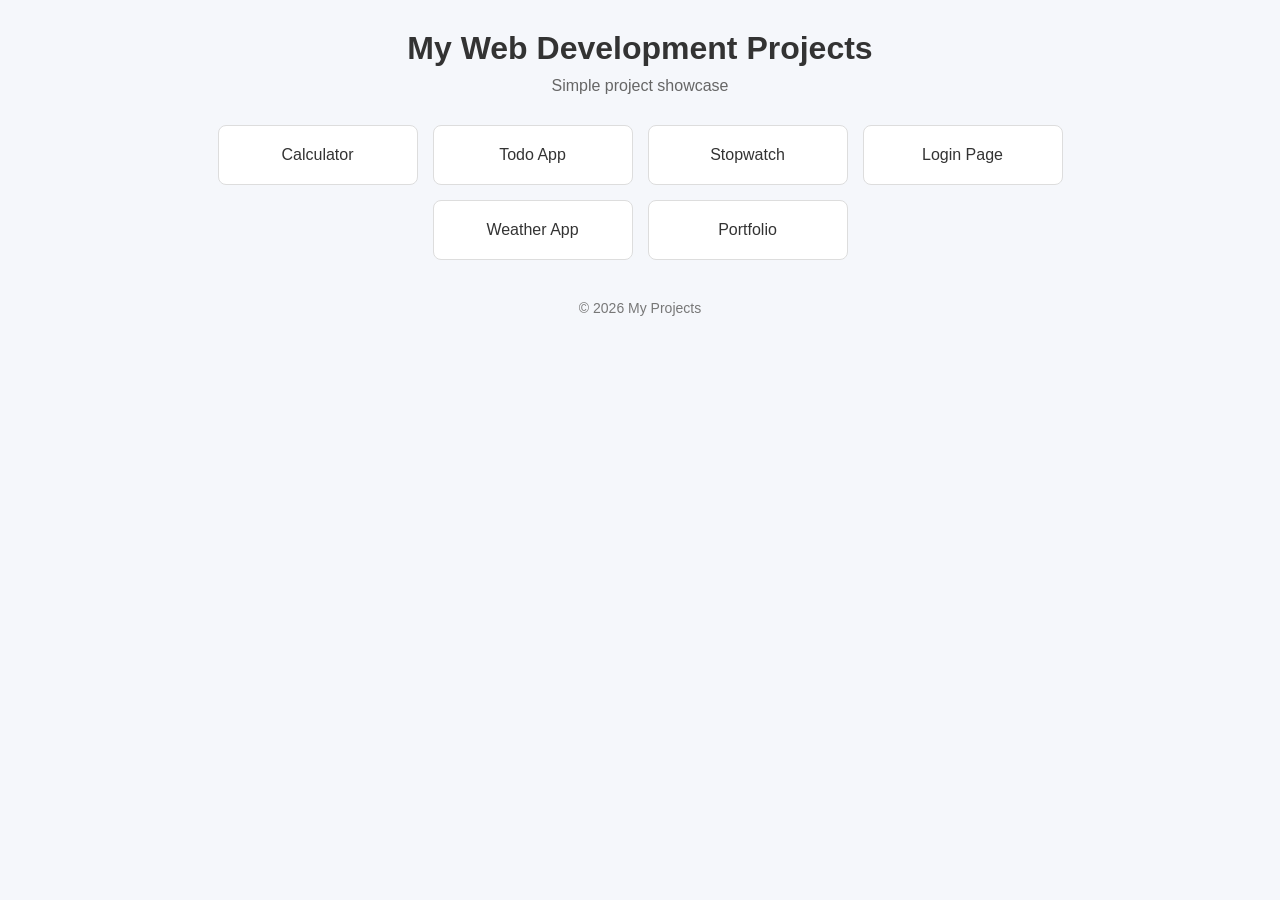
==== index.html @ 79860fb2 "add index.html" ====
<!DOCTYPE html>
<html lang="en">
<head>
<meta charset="UTF-8">
<meta name="viewport" content="width=device-width, initial-scale=1.0">
<title>My Projects</title>

<style>
/* =========================
   BASIC RESET
========================= */
* {
  margin: 0;
  padding: 0;
  box-sizing: border-box;
  font-family: Arial, sans-serif;
}

/* =========================
   PAGE BACKGROUND
========================= */
body {
  background-color: #f5f7fb;
  color: #333;
  text-align: center;
  padding: 30px;
}

/* =========================
   HEADER
========================= */
h1 {
  margin-bottom: 10px;
}

p {
  margin-bottom: 30px;
  color: #666;
}

/* =========================
   PROJECT CONTAINER
========================= */
.container {
  max-width: 900px;
  margin: auto;
  display: flex;
  flex-wrap: wrap;
  justify-content: center;
  gap: 15px;
}

/* =========================
   PROJECT BOX
========================= */
.box {
  width: 200px;
  background: white;
  padding: 20px;
  border: 1px solid #ddd;
  border-radius: 8px;
  text-decoration: none;
  color: #333;
}

/* hover effect */
.box:hover {
  border-color: #007bff;
}

/* =========================
   FOOTER
========================= */
footer {
  margin-top: 40px;
  font-size: 14px;
  color: #777;
}
</style>

</head>

<body>

<h1>My Web Development Projects</h1>
<p>Simple project showcase</p>

<div class="container">

  <a class="box" href="#">Calculator</a>
  <a class="box" href="#">Todo App</a>
  <a class="box" href="#">Stopwatch</a>
  <a class="box" href="#">Login Page</a>
  <a class="box" href="#">Weather App</a>
  <a class="box" href="#">Portfolio</a>

</div>

<footer>
  © 2026 My Projects
</footer>

</body>
</html>
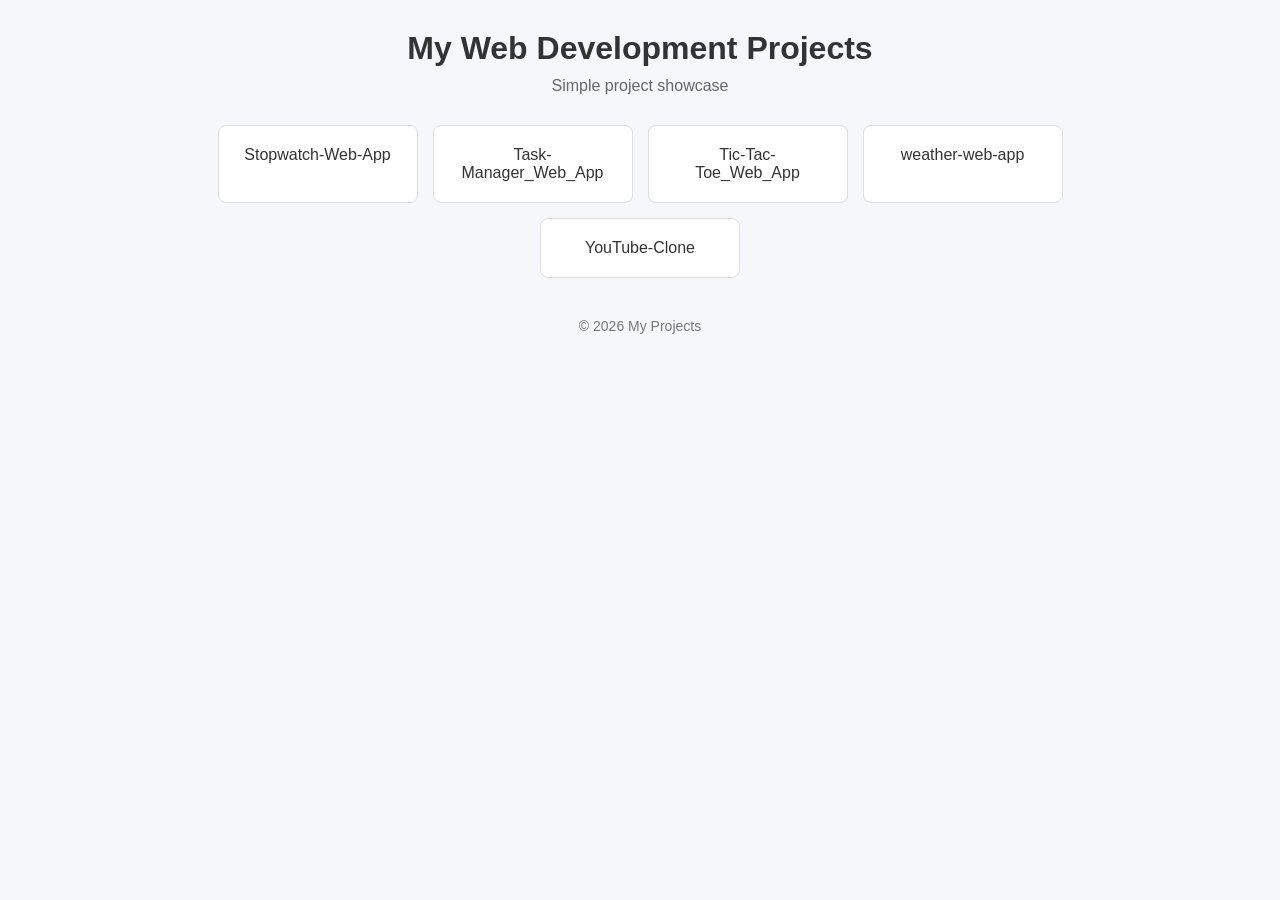
==== commit df9cfcd6: "updated html" ====
--- a/index.html
+++ b/index.html
@@ -87,12 +87,11 @@
 
 <div class="container">
 
-  <a class="box" href="#">Calculator</a>
-  <a class="box" href="#">Todo App</a>
-  <a class="box" href="#">Stopwatch</a>
-  <a class="box" href="#">Login Page</a>
-  <a class="box" href="#">Weather App</a>
-  <a class="box" href="#">Portfolio</a>
+  <a class="box" href="#">Stopwatch-Web-App</a>
+  <a class="box" href="#">Task-Manager_Web_App</a>
+  <a class="box" href="#">Tic-Tac-Toe_Web_App</a>
+  <a class="box" href="#">weather-web-app</a>
+  <a class="box" href="#">YouTube-Clone</a>
 
 </div>
 
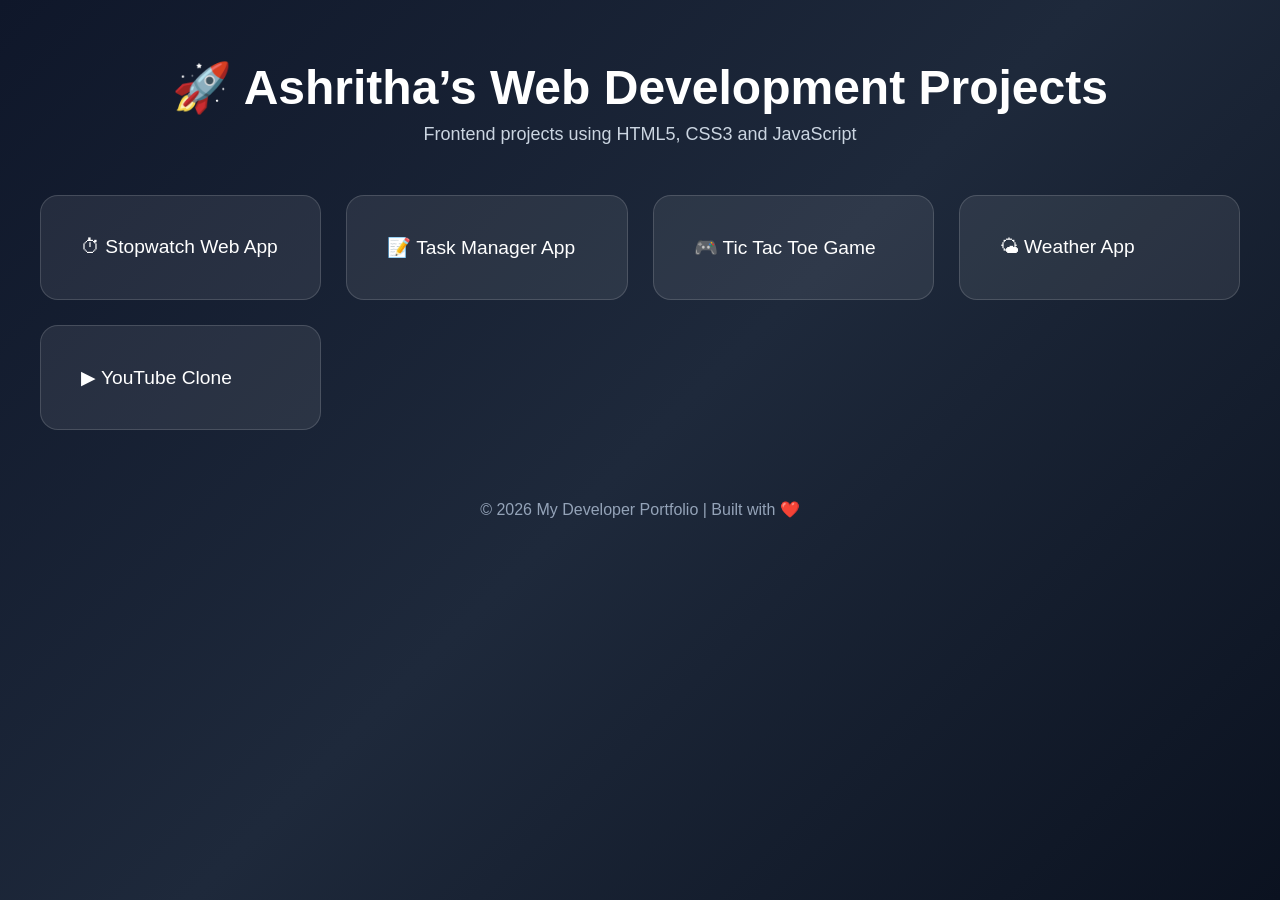
==== commit 1aed0718: "updated html" ====
--- a/index.html
+++ b/index.html
@@ -7,74 +7,123 @@
 
 <style>
 /* =========================
-   BASIC RESET
+   GLOBAL STYLES
 ========================= */
 * {
   margin: 0;
   padding: 0;
   box-sizing: border-box;
-  font-family: Arial, sans-serif;
+  font-family: "Poppins", Arial, sans-serif;
 }
 
 /* =========================
-   PAGE BACKGROUND
+   BODY
 ========================= */
 body {
-  background-color: #f5f7fb;
-  color: #333;
-  text-align: center;
-  padding: 30px;
+  min-height: 100vh;
+  display: flex;
+  flex-direction: column;
+  align-items: center;
+  justify-content: flex-start;
+  padding: 60px 30px;
+  background: linear-gradient(135deg, #0f172a, #1e293b, #0b1220);
+  color: #fff;
 }
 
 /* =========================
    HEADER
 ========================= */
 h1 {
-  margin-bottom: 10px;
+  font-size: 3rem;
+  margin-bottom: 8px;
+  text-align: center;
 }
 
 p {
-  margin-bottom: 30px;
-  color: #666;
+  color: #cbd5e1;
+  margin-bottom: 50px;
+  font-size: 18px;
 }
 
 /* =========================
-   PROJECT CONTAINER
+   GRID CONTAINER
 ========================= */
 .container {
-  max-width: 900px;
-  margin: auto;
-  display: flex;
-  flex-wrap: wrap;
-  justify-content: center;
-  gap: 15px;
+  display: grid;
+  grid-template-columns: repeat(auto-fit, minmax(280px, 1fr));
+  gap: 25px;
+  width: 100%;
+  max-width: 1200px;
 }
 
 /* =========================
-   PROJECT BOX
+   PROJECT CARD
 ========================= */
 .box {
-  width: 200px;
-  background: white;
-  padding: 20px;
-  border: 1px solid #ddd;
-  border-radius: 8px;
+  position: relative;
+  padding: 40px;
+  border-radius: 18px;
   text-decoration: none;
-  color: #333;
+  color: #fff;
+  background: rgba(255, 255, 255, 0.08);
+  border: 1px solid rgba(255, 255, 255, 0.15);
+  transition: 0.3s ease;
+  overflow: hidden;
+  font-weight: 500;
+  font-size: 18px;
 }
 
-/* hover effect */
+/* hover */
 .box:hover {
-  border-color: #007bff;
+  transform: translateY(-10px);
+  border-color: rgba(0, 255, 255, 0.5);
+  box-shadow: 0 15px 40px rgba(0,0,0,0.5);
+}
+
+/* subtle highlight */
+.box::before {
+  content: "";
+  position: absolute;
+  top: 0;
+  left: -100%;
+  width: 100%;
+  height: 100%;
+  background: rgba(0, 255, 255, 0.08);
+  transition: 0.4s;
+}
+
+.box:hover::before {
+  left: 0;
+}
+
+/* text inside card */
+.box span {
+  position: relative;
+  z-index: 1;
+  font-size: 1.2rem;
 }
 
 /* =========================
    FOOTER
 ========================= */
 footer {
-  margin-top: 40px;
-  font-size: 14px;
-  color: #777;
+  margin-top: 70px;
+  font-size: 16px;
+  color: #94a3b8;
+}
+
+/* =========================
+   RESPONSIVE
+========================= */
+@media (max-width: 600px) {
+  h1 {
+    font-size: 2.2rem;
+  }
+
+  .box {
+    padding: 25px;
+    font-size: 16px;
+  }
 }
 </style>
 
@@ -82,21 +131,21 @@
 
 <body>
 
-<h1>My Web Development Projects</h1>
-<p>Simple project showcase</p>
+<h1>🚀 Ashritha’s Web Development Projects</h1>
+<p>Frontend projects using HTML5, CSS3 and JavaScript</p>
 
 <div class="container">
 
-  <a class="box" href="#">Stopwatch-Web-App</a>
-  <a class="box" href="#">Task-Manager_Web_App</a>
-  <a class="box" href="#">Tic-Tac-Toe_Web_App</a>
-  <a class="box" href="#">weather-web-app</a>
-  <a class="box" href="#">YouTube-Clone</a>
+  <a class="box" href="#"><span>⏱ Stopwatch Web App</span></a>
+  <a class="box" href="#"><span>📝 Task Manager App</span></a>
+  <a class="box" href="#"><span>🎮 Tic Tac Toe Game</span></a>
+  <a class="box" href="#"><span>🌤 Weather App</span></a>
+  <a class="box" href="#"><span>▶ YouTube Clone</span></a>
 
 </div>
 
 <footer>
-  © 2026 My Projects
+  © 2026 My Developer Portfolio | Built with ❤️
 </footer>
 
 </body>
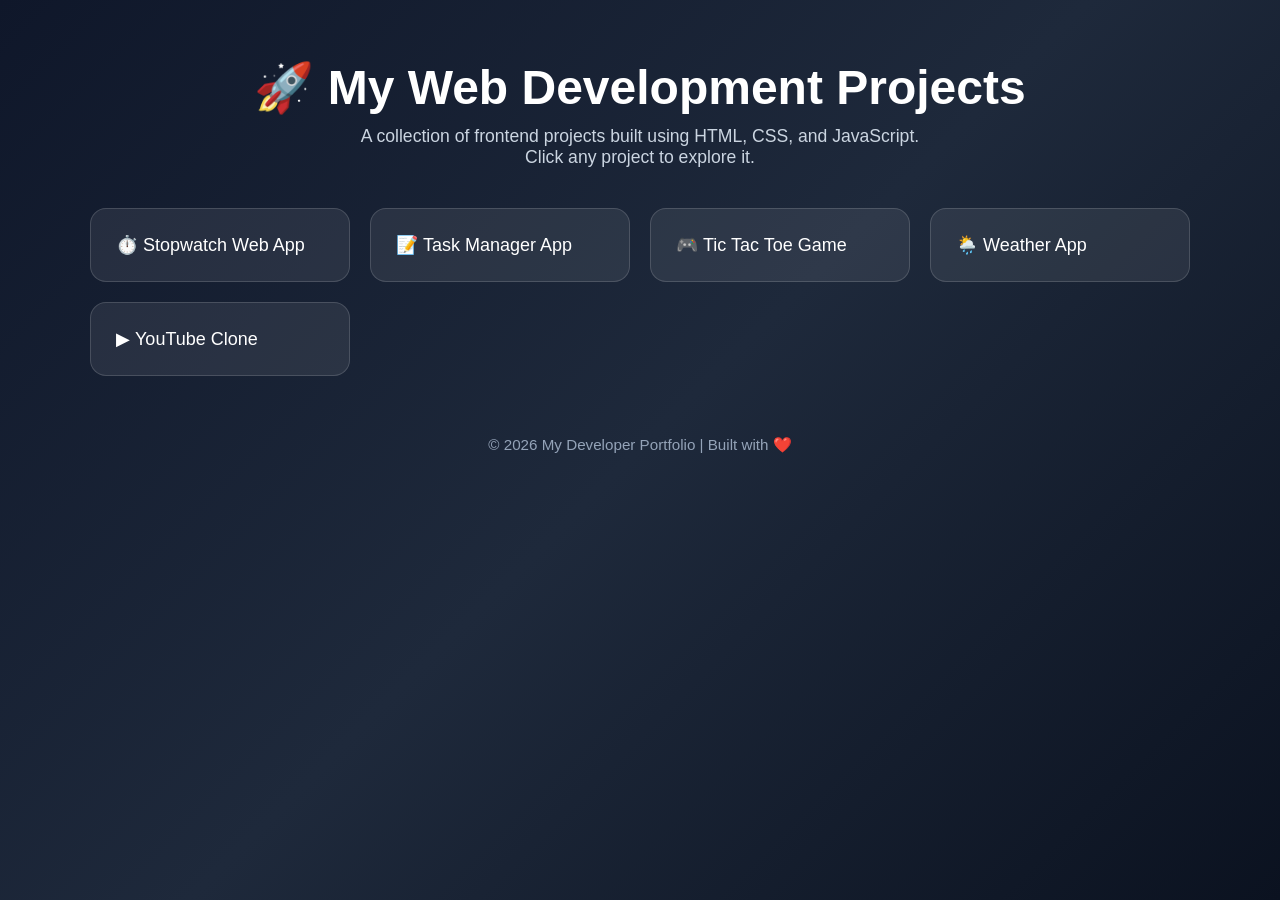
==== commit aaf9b224: "Update index.html" ====
--- a/index.html
+++ b/index.html
@@ -1,9 +1,9 @@
 <!DOCTYPE html>
 <html lang="en">
 <head>
-<meta charset="UTF-8">
-<meta name="viewport" content="width=device-width, initial-scale=1.0">
-<title>My Projects</title>
+<meta charset="UTF-8" />
+<meta name="viewport" content="width=device-width, initial-scale=1.0" />
+<title>My Web Development Projects</title>
 
 <style>
 /* =========================
@@ -21,13 +21,12 @@
 ========================= */
 body {
   min-height: 100vh;
+  background: linear-gradient(135deg, #0f172a, #1e293b, #0b1220);
+  color: #ffffff;
   display: flex;
   flex-direction: column;
   align-items: center;
-  justify-content: flex-start;
-  padding: 60px 30px;
-  background: linear-gradient(135deg, #0f172a, #1e293b, #0b1220);
-  color: #fff;
+  padding: 60px 20px;
 }
 
 /* =========================
@@ -35,81 +34,84 @@
 ========================= */
 h1 {
   font-size: 3rem;
-  margin-bottom: 8px;
   text-align: center;
+  margin-bottom: 10px;
 }
 
 p {
   color: #cbd5e1;
-  margin-bottom: 50px;
-  font-size: 18px;
+  font-size: 1.1rem;
+  text-align: center;
+  margin-bottom: 40px;
+  max-width: 600px;
 }
 
 /* =========================
    GRID CONTAINER
 ========================= */
 .container {
+  width: 100%;
+  max-width: 1100px;
   display: grid;
-  grid-template-columns: repeat(auto-fit, minmax(280px, 1fr));
-  gap: 25px;
-  width: 100%;
-  max-width: 1200px;
+  grid-template-columns: repeat(auto-fit, minmax(250px, 1fr));
+  gap: 20px;
 }
 
 /* =========================
    PROJECT CARD
 ========================= */
-.box {
-  position: relative;
-  padding: 40px;
-  border-radius: 18px;
+.card {
+  display: block;
   text-decoration: none;
-  color: #fff;
+  color: white;
   background: rgba(255, 255, 255, 0.08);
   border: 1px solid rgba(255, 255, 255, 0.15);
+  border-radius: 16px;
+  padding: 25px;
+  font-size: 18px;
   transition: 0.3s ease;
+  position: relative;
   overflow: hidden;
-  font-weight: 500;
-  font-size: 18px;
 }
 
-/* hover */
-.box:hover {
-  transform: translateY(-10px);
-  border-color: rgba(0, 255, 255, 0.5);
-  box-shadow: 0 15px 40px rgba(0,0,0,0.5);
+/* hover effect */
+.card:hover {
+  transform: translateY(-8px);
+  border-color: cyan;
+  box-shadow: 0 15px 35px rgba(0, 0, 0, 0.4);
 }
 
-/* subtle highlight */
-.box::before {
+/* light shine effect */
+.card::before {
   content: "";
   position: absolute;
   top: 0;
-  left: -100%;
+  left: -120%;
   width: 100%;
   height: 100%;
   background: rgba(0, 255, 255, 0.08);
   transition: 0.4s;
 }
 
-.box:hover::before {
+.card:hover::before {
   left: 0;
 }
 
 /* text inside card */
-.box span {
+.card span {
   position: relative;
   z-index: 1;
-  font-size: 1.2rem;
+  font-weight: 500;
 }
 
 /* =========================
    FOOTER
 ========================= */
 footer {
-  margin-top: 70px;
-  font-size: 16px;
+  margin-top: 60px;
   color: #94a3b8;
+  font-size: 0.95rem;
+  text-align: center;
 }
 
 /* =========================
@@ -120,9 +122,8 @@
     font-size: 2.2rem;
   }
 
-  .box {
-    padding: 25px;
-    font-size: 16px;
+  p {
+    font-size: 1rem;
   }
 }
 </style>
@@ -131,16 +132,33 @@
 
 <body>
 
-<h1>🚀 Ashritha’s Web Development Projects</h1>
-<p>Frontend projects using HTML5, CSS3 and JavaScript</p>
+<h1>🚀 My Web Development Projects</h1>
+<p>
+A collection of frontend projects built using HTML, CSS, and JavaScript.  
+Click any project to explore it.
+</p>
 
 <div class="container">
 
-  <a class="box" href="#"><span>⏱ Stopwatch Web App</span></a>
-  <a class="box" href="#"><span>📝 Task Manager App</span></a>
-  <a class="box" href="#"><span>🎮 Tic Tac Toe Game</span></a>
-  <a class="box" href="#"><span>🌤 Weather App</span></a>
-  <a class="box" href="#"><span>▶ YouTube Clone</span></a>
+  <a class="card" href="./Stopwatch-Web-App/">
+    ⏱️ <span>Stopwatch Web App</span>
+  </a>
+
+  <a class="card" href="./Task-Manager_Web_App/">
+    📝 <span>Task Manager App</span>
+  </a>
+
+  <a class="card" href="./Tic-Tac-Toe_Web_App/">
+    🎮 <span>Tic Tac Toe Game</span>
+  </a>
+
+  <a class="card" href="./weather-web-app/">
+    🌦️ <span>Weather App</span>
+  </a>
+
+  <a class="card" href="./YouTube-Clone/">
+    ▶ <span>YouTube Clone</span>
+  </a>
 
 </div>
 
@@ -149,4 +167,4 @@
 </footer>
 
 </body>
-</html>+</html>
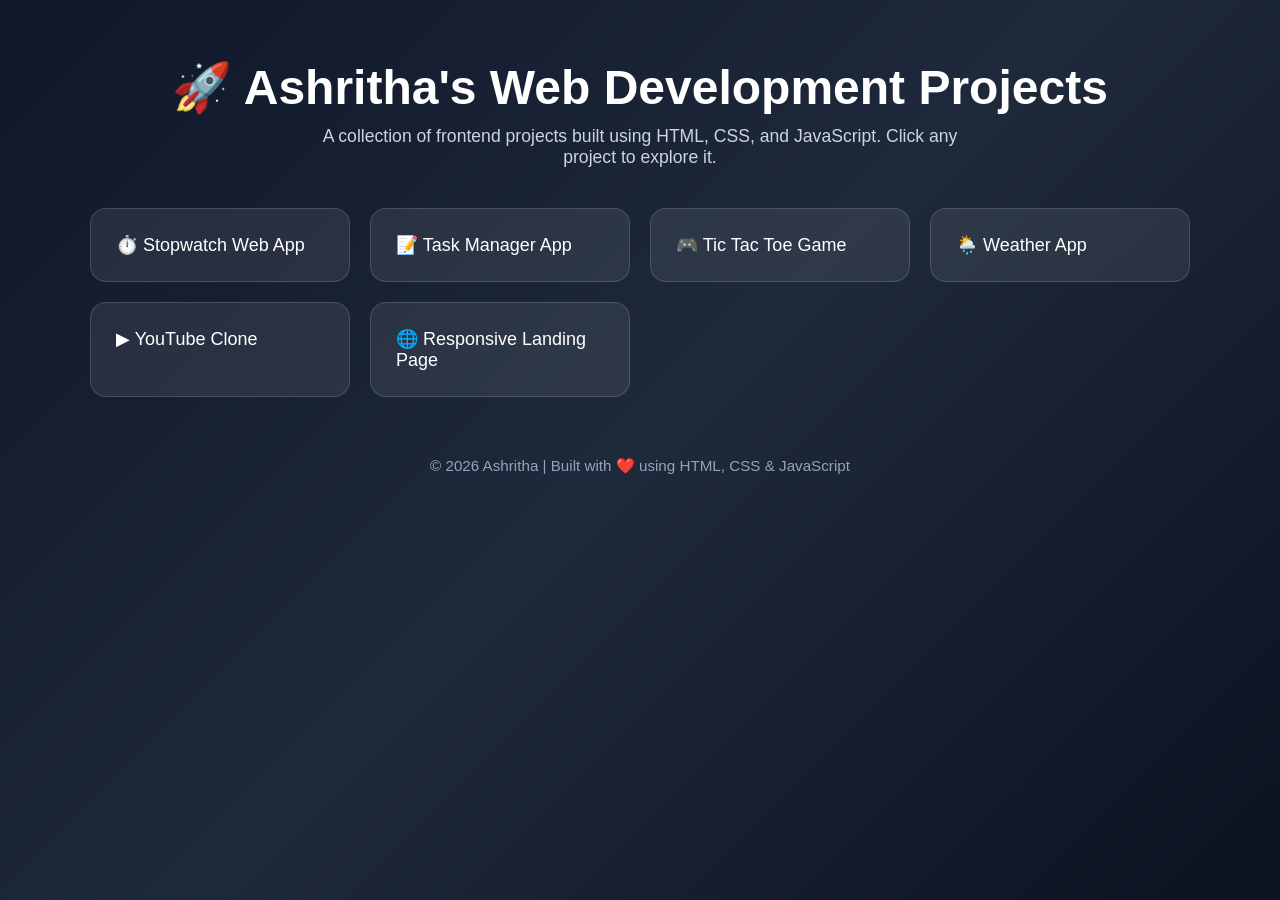
==== commit be404fc1: "fix: rename entry files to index.html for all projects" ====
--- a/index.html
+++ b/index.html
@@ -3,7 +3,7 @@
 <head>
 <meta charset="UTF-8" />
 <meta name="viewport" content="width=device-width, initial-scale=1.0" />
-<title>My Web Development Projects</title>
+<title>Ashritha's Web Development Projects</title>
 
 <style>
 /* =========================
@@ -43,7 +43,7 @@
   font-size: 1.1rem;
   text-align: center;
   margin-bottom: 40px;
-  max-width: 600px;
+  max-width: 650px;
 }
 
 /* =========================
@@ -74,7 +74,6 @@
   overflow: hidden;
 }
 
-/* hover effect */
 .card:hover {
   transform: translateY(-8px);
   border-color: cyan;
@@ -97,7 +96,6 @@
   left: 0;
 }
 
-/* text inside card */
 .card span {
   position: relative;
   z-index: 1;
@@ -132,39 +130,43 @@
 
 <body>
 
-<h1>🚀 My Web Development Projects</h1>
+<h1>🚀 Ashritha's Web Development Projects</h1>
 <p>
-A collection of frontend projects built using HTML, CSS, and JavaScript.  
+A collection of frontend projects built using HTML, CSS, and JavaScript.
 Click any project to explore it.
 </p>
 
 <div class="container">
 
   <a class="card" href="./Stopwatch-Web-App/">
-    ⏱️ <span>Stopwatch Web App</span>
+    <span>⏱️ Stopwatch Web App</span>
   </a>
 
   <a class="card" href="./Task-Manager_Web_App/">
-    📝 <span>Task Manager App</span>
+    <span>📝 Task Manager App</span>
   </a>
 
   <a class="card" href="./Tic-Tac-Toe_Web_App/">
-    🎮 <span>Tic Tac Toe Game</span>
+    <span>🎮 Tic Tac Toe Game</span>
   </a>
 
   <a class="card" href="./weather-web-app/">
-    🌦️ <span>Weather App</span>
+    <span>🌦️ Weather App</span>
   </a>
 
   <a class="card" href="./YouTube-Clone/">
-    ▶ <span>YouTube Clone</span>
+    <span>▶ YouTube Clone</span>
+  </a>
+
+  <a class="card" href="./Responsive-Landing-Page/">
+    <span>🌐 Responsive Landing Page</span>
   </a>
 
 </div>
 
 <footer>
-  © 2026 My Developer Portfolio | Built with ❤️
+  © 2026 Ashritha | Built with ❤️ using HTML, CSS & JavaScript
 </footer>
 
 </body>
-</html>
+</html>
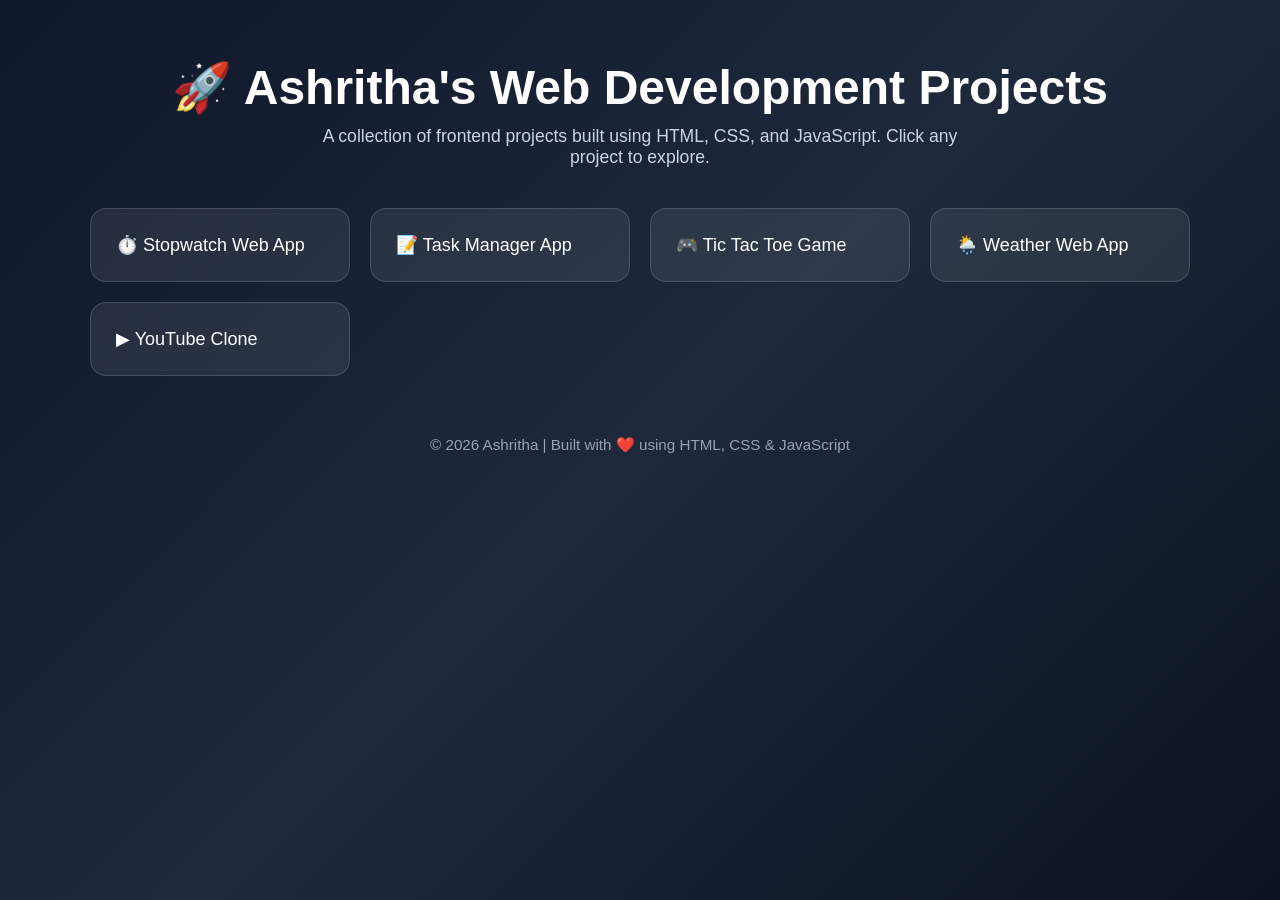
==== commit 397b2335: "fixed CSS issue in Task Manager" ====
--- a/index.html
+++ b/index.html
@@ -6,9 +6,6 @@
 <title>Ashritha's Web Development Projects</title>
 
 <style>
-/* =========================
-   GLOBAL STYLES
-========================= */
 * {
   margin: 0;
   padding: 0;
@@ -16,22 +13,16 @@
   font-family: "Poppins", Arial, sans-serif;
 }
 
-/* =========================
-   BODY
-========================= */
 body {
   min-height: 100vh;
   background: linear-gradient(135deg, #0f172a, #1e293b, #0b1220);
-  color: #ffffff;
+  color: #fff;
   display: flex;
   flex-direction: column;
   align-items: center;
   padding: 60px 20px;
 }
 
-/* =========================
-   HEADER
-========================= */
 h1 {
   font-size: 3rem;
   text-align: center;
@@ -46,9 +37,6 @@
   max-width: 650px;
 }
 
-/* =========================
-   GRID CONTAINER
-========================= */
 .container {
   width: 100%;
   max-width: 1100px;
@@ -57,9 +45,6 @@
   gap: 20px;
 }
 
-/* =========================
-   PROJECT CARD
-========================= */
 .card {
   display: block;
   text-decoration: none;
@@ -77,10 +62,9 @@
 .card:hover {
   transform: translateY(-8px);
   border-color: cyan;
-  box-shadow: 0 15px 35px rgba(0, 0, 0, 0.4);
+  box-shadow: 0 15px 35px rgba(0,0,0,0.4);
 }
 
-/* light shine effect */
 .card::before {
   content: "";
   position: absolute;
@@ -88,7 +72,7 @@
   left: -120%;
   width: 100%;
   height: 100%;
-  background: rgba(0, 255, 255, 0.08);
+  background: rgba(0,255,255,0.08);
   transition: 0.4s;
 }
 
@@ -102,9 +86,6 @@
   font-weight: 500;
 }
 
-/* =========================
-   FOOTER
-========================= */
 footer {
   margin-top: 60px;
   color: #94a3b8;
@@ -112,17 +93,9 @@
   text-align: center;
 }
 
-/* =========================
-   RESPONSIVE
-========================= */
 @media (max-width: 600px) {
-  h1 {
-    font-size: 2.2rem;
-  }
-
-  p {
-    font-size: 1rem;
-  }
+  h1 { font-size: 2.2rem; }
+  p { font-size: 1rem; }
 }
 </style>
 
@@ -131,9 +104,10 @@
 <body>
 
 <h1>🚀 Ashritha's Web Development Projects</h1>
+
 <p>
 A collection of frontend projects built using HTML, CSS, and JavaScript.
-Click any project to explore it.
+Click any project to explore.
 </p>
 
 <div class="container">
@@ -151,15 +125,11 @@
   </a>
 
   <a class="card" href="./weather-web-app/">
-    <span>🌦️ Weather App</span>
+    <span>🌦️ Weather Web App</span>
   </a>
 
   <a class="card" href="./YouTube-Clone/">
     <span>▶ YouTube Clone</span>
-  </a>
-
-  <a class="card" href="./Responsive-Landing-Page/">
-    <span>🌐 Responsive Landing Page</span>
   </a>
 
 </div>
